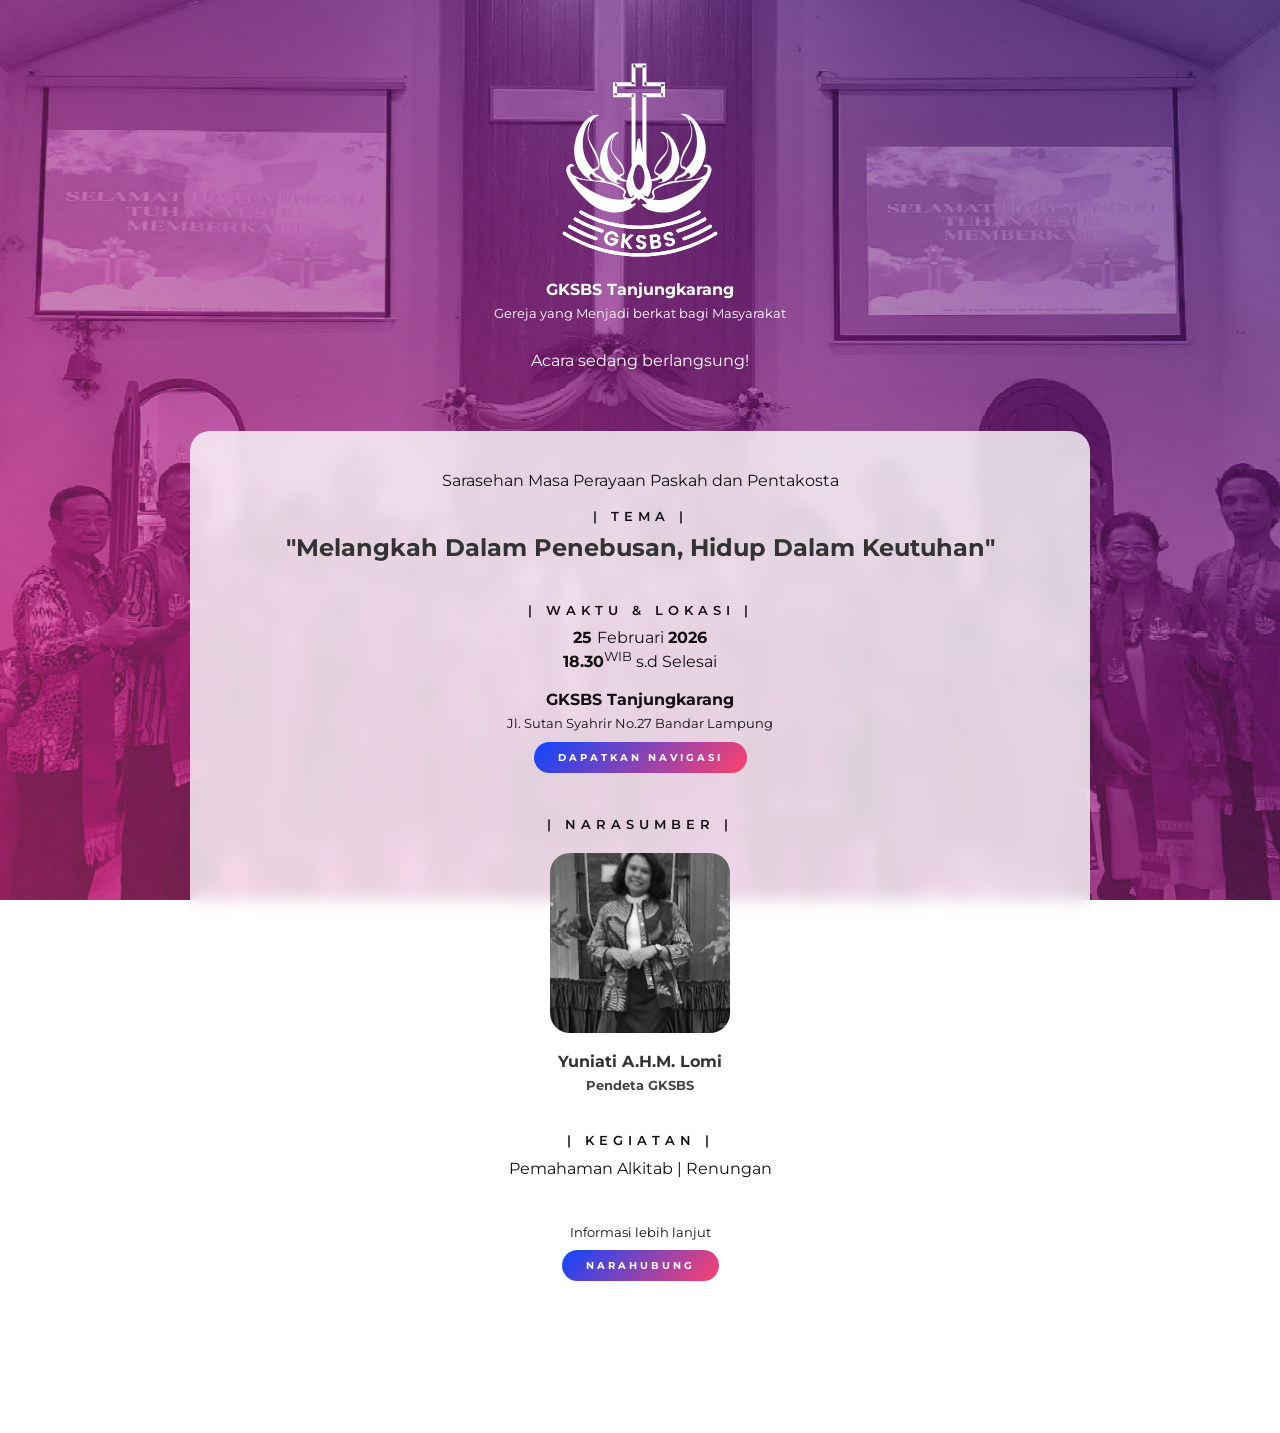
==== main.html @ 6741f8fb "Update main.html" ====
<!DOCTYPE html>
<html lang="id">
<head>
  <meta charset="UTF-8" />
  <meta name="viewport" content="width=device-width, initial-scale=1.0" />
  <title>Undangan Sarasehan GKSBS Tanjungkarang</title>

  <!-- Font & Styles -->
  <link rel="stylesheet" href="style.css" />
  <link href="https://fonts.googleapis.com/css2?family=Montserrat:wght@400;600;700&display=swap" rel="stylesheet" />
</head>
<body class="main-page">

  

  <!-- HEADER -->
  <header>
     <div class="logo-wrapper">
  <img src="assets/gksbs_diapositif.svg" alt="gksbslogo" class="logo" />
</div>
    <p><strong>GKSBS Tanjungkarang</strong></p>
    <p><sub>Gereja yang Menjadi berkat bagi Masyarakat</sub></p>
   

    <div id="countdown">
      <div class="count-box"><span class="number" id="days">0</span><span class="label"> Hari</span></div>
      <div class="count-box"><span class="number" id="hours">0</span><span class="label"> Jam</span></div>
      <div class="count-box"><span class="number" id="minutes">0</span><span class="label"> Menit</span></div>
      <div class="count-box"><span class="number" id="seconds">0</span><span class="label"> Detik</span></div>
    </div>
  </header>

  <!-- MAIN CONTENT -->
  <div class="container">
  <div class="overlay"></div>
    <section class="fade-in-up">
       <p>Sarasehan Masa Perayaan Paskah dan Pentakosta</p>
      <br>
      <h2>| Tema | </h2>
      <h1><strong>"Melangkah Dalam Penebusan, Hidup Dalam Keutuhan"</strong></h1>
    </section>

    <section class="fade-in-up">
      <h2>| Waktu & Lokasi |</h2>
      <p><strong>25 </strong>Februari <strong>2026</strong></p>
      <p><strong>18.30</strong><sup>WIB</sup> s.d Selesai</p>
      <br>
      <p><strong>GKSBS Tanjungkarang</strong></p> 
<p><sub> Jl. Sutan Syahrir No.27 Bandar Lampung </sub></p>
      <a href="https://maps.app.goo.gl/sT3maL2MuPJB4Yn58" class="btn" target="_blank" rel="noopener noreferrer">Dapatkan Navigasi</a>
    </section>

    <section class="fade-in-up">
      <h2>| Narasumber |</h2>
      
      <div class="team-grid">
        <div class="team-member">
          <div class="photo-wrapper"><img src="assets/lomi02.png" alt="narasumber"></div>
          <br>
          <h4>Yuniati A.H.M. Lomi</h4> 
          <p><sub>Pendeta GKSBS</sub></p>
        </div>
 </div>
    </section>

    <section class="fade-in-up">
      <h2>| Kegiatan |</h2>
      <p> Pemahaman Alkitab | Renungan </p>
    </section>

    <section class="fade-in-up">
      <p><sub>Informasi lebih lanjut</sub></p>
      <a href="https://wa.me/8127920837" class="btn">Narahubung</a>
    </section>

  </div>

  <!-- FOOTER -->
  <footer>
GKSBS Tanjungkarang &copy; 2026 All rights reserved
  </footer>

  <!-- AUDIO -->
  <audio autoplay loop hidden>
    <source src="assets/song.mp3" type="audio/mpeg" />
  </audio>

  <!-- SCRIPT -->
  <script src="script.js"></script>
</body>
</html>
---- style.css ----
/* RESET DASAR */
* {
  margin: 0;
  padding: 0;
  box-sizing: border-box;
}

html {
  scroll-behavior: smooth;
}

body {
  font-family: 'Montserrat', sans-serif;
  line-height: 1.2;
  background-color: transparent;
  color: #333;
}

.spacer {
  height: 20px;
}

/* ===================================== */
/* HERO SECTION (untuk index.html) */
.hero {
  position: relative;
  height: 100vh;
  overflow: hidden;
  display: flex;
  align-items: center;
  justify-content: center;
  text-align: center;
  color: white;
}

.hero video {
  position: absolute;
  top: 0; left: 0;
  width: 100%;
  height: 100%;
  object-fit: cover;
  z-index: -2;
}
.hero::before {
  content: "";
  position: absolute;
  top: 0; left: 0;
  width: 100%; height: 100%;
  background: linear-gradient(-45deg, rgba(251,0,91,0.75), rgba(0,71,251,0.80)); 
  z-index: -1;
}
.hero .overlay {
  display: none; /* tidak dibutuhkan karena diganti oleh ::before */
}

.hero .content {
  position: relative;
  z-index: 1;
  padding: 20px;
}

.hero h1 {
  font-size: 5rem;
  margin-bottom: 10px;
}

.hero p {
  font-size: 1.2rem;
  line-height: 1.3;
}
/* ===================================== */
/* LOGO */

.logo-wrapper {
  max-width: 200px;
  width: 80%;
  margin: 0 auto 20px;
}

.logo {
  width: 100%;
  height: auto;
  display: block;
  object-fit: contain;
}
/* ===================================== */
/* Mdia Partner */
.partners-inline {
  margin-top: 30px;
  text-align: center;
}

.partner-label {
  font-size: 0.01rem;     /* dikecilin */
  letter-spacing: 1.5px;
  color: white;
  margin-bottom: 10px;
  font-weight: 300;
  opacity: none;
}

.partner-logos {
  display: grid;
  grid-template-columns: repeat(auto-fit, minmax(30px, 1fr));  /* lebih kecil */
  gap: 10px;
  align-items: center;
  justify-content: center;
  padding: 0 10px;
  max-width: 500px;
  margin: 0 auto;
}

.partner-logos img {
  height: 28px;       /* lebih ramping */
  opacity: 0.7;
  transition: transform 0.3s ease;
}

.partner-logos img:hover {
  transform: scale(1.05);
  opacity: 1;
}


/* ===================================== */
/* HEADER (untuk main.html) */
header {
  color: white;
  padding: 60px 20px;
  text-align: center;
  position: relative;
  background: transparent;
}
.main-page::before {
  content: "";
  position: fixed;
  top: 0; left: 0;
  width: 100%;
  height: 100%;
  background: url('assets/indexbg.png') no-repeat center center/cover;
  z-index: -1;
  opacity: 1;
}


/* Countdown Timer */
#countdown {
  margin-top: 30px;
  display: flex;
  justify-content: center;
  flex-wrap: wrap;
  gap: 5px;
}

.count-box {
  background: rgba(255, 255, 255, 0.12);
  border-radius: 10px;
  padding: 3px 8px;
  text-align: center;
  min-width: 60px;
  backdrop-filter: blur(5px);
  border: 1px solid rgba(255, 255, 255, 0.2);
}

.count-box .number {
  font-size: 1.4em;
  font-weight: bold;
  color: #57F1FF;
}

.count-box .label {
  font-size: 0.75em;
  color: white;
}
/* Main Header Animation */
header > * {
  opacity: 0;
  transform: translateY(20px);
  animation: fadeUp 0.8s ease forwards;
}

header > *:nth-child(1) { animation-delay: 0.2s; }
header > *:nth-child(2) { animation-delay: 0.4s; }
header > *:nth-child(3) { animation-delay: 0.6s; }
header > *:nth-child(4) { animation-delay: 0.8s; }

@keyframes fadeUp {
  to {
    opacity: 1;
    transform: translateY(0);
  }
}

/* ===================================== */
/* CONTAINER & SECTION */
.container {
  max-width: 900px;
  margin: auto;
  background: rgba(255, 255, 255, 0.80);
  backdrop-filter: blur(8px);
  border-radius: 20px;
  padding: 40px 30px;
  text-align: center;
}

section {
  margin-bottom: 40px;
}

section:last-child {
  margin-bottom: 0;
}

section h2 {
  margin-bottom: 10px;
  text-transform: uppercase;
  letter-spacing: 5px;
  color: #131111;
  font-size: 0.8rem;
  font-weight: 600;
}

section p {
  color: #131111;
  font-size: 1rem;
}

/* ===================================== */
/* TOMBOL CTA */
.btn {
  display: inline-block;
  margin-top: 10px;
  padding: 10px 24px;
  background: linear-gradient(135deg, #0e45ff, #FF416C);
  color: #fff;
  text-decoration: none;
  border-radius: 50px;
  font-weight: 700;
  font-size: 0.6rem;
  letter-spacing: 3px;
  text-transform: uppercase;
  transition: all 0.4s ease;
  position: relative;
  overflow: hidden;
  z-index: 1;
}

.btn::before {
  content: "";
  position: absolute;
  top: 0;
  left: -100%;
  width: 100%;
  height: 100%;
  background: rgba(255, 255, 255, 0.15);
  transition: all 0.4s ease;
  transform: skewX(-20deg);
  z-index: 0;
}

.btn:hover::before {
  left: 100%;
}

.btn:hover {
  transform: scale(1.04);
  box-shadow: 0 10px 20px rgba(230, 0, 42, 0.4);
}

/* ===================================== */
/* TIM PEMBICARA / SPEAKER */
.team-grid {
  display: grid;
  grid-template-columns: repeat(auto-fit, minmax(160px, 1fr));
  gap: 30px;
  margin-top: 20px;
  justify-items: center;
}

.team-member {
  max-width: 180px;
  text-align: center;
}

.photo-wrapper {
  background-color:  rgba(255, 255, 255, 0.25);
  width: 100%;
  aspect-ratio: 1 / 1;
  border-radius: 20px;
  overflow: hidden;
  display: flex;
  align-items: flex-end; /* Foto nempel ke bawah */
  justify-content: center;
}

.photo-wrapper img {
  width: 100%;
  height: auto;
  object-fit: contain;
  filter: grayscale(100%);
  transition: filter 0.3s ease-in-out, box-shadow 0.3s ease-in-out;
}

.photo-wrapper img:hover {
  filter: none;
  box-shadow: 0 0 12px rgba(230, 0, 42, 0.3);
}

/* Nama & Jabatan */
.team-member p {
  margin-top: 10px;
  margin-bottom: 4px;
  font-size: 1,5rem;
  font-weight: 700;
}

.team-member p {
  font-size: 0,75rem;
  color: #444;
  margin: 0;
}


/* ===================================== */
/* FOOTER */
footer {
  background: transparent;
  color: white;
  text-align: center;
  padding: 30px 20px;
  margin-top: 30px;
  font-size: 0.9rem;
}

/* ===================================== */
/* RESPONSIVE BREAKPOINTS */
@media (max-width: 1024px) {
  .hero h1 {
    font-size: 4rem;
    line-height: 1;
  }
  .team-grid {
    grid-template-columns: repeat(auto-fit, minmax(160px, 1fr));
  }
}

@media (max-width: 768px) {
  .hero h1 {
    font-size: 5rem;
    line-height: 1;

  }
  .team-grid {
     grid-template-columns: repeat(auto-fit, minmax(160px, 1fr));
  }
}

@media (max-width: 480px) {
  .hero h1 {
    font-size: 5rem;
    line-height: 1;
  }
  .team-grid {
     grid-template-columns: repeat(auto-fit, minmax(160px, 1fr));
  }
  .container {
    padding: 25px 20px;
  }

  .btn {
    padding: 10px 24px;
    font-size: 0.95rem;
  }
  
  /* --- TRANSISI DINAMIS --- */
.fade-in-up {
  opacity: 0;
  transition-delay: 0.2s;
  transform: translateY(30px);
  transition: opacity 0.8s ease-out, transform 0.8s ease-out;
}

.fade-in-up.visible {
  opacity: 1;
  transform: translateY(0);
}
}
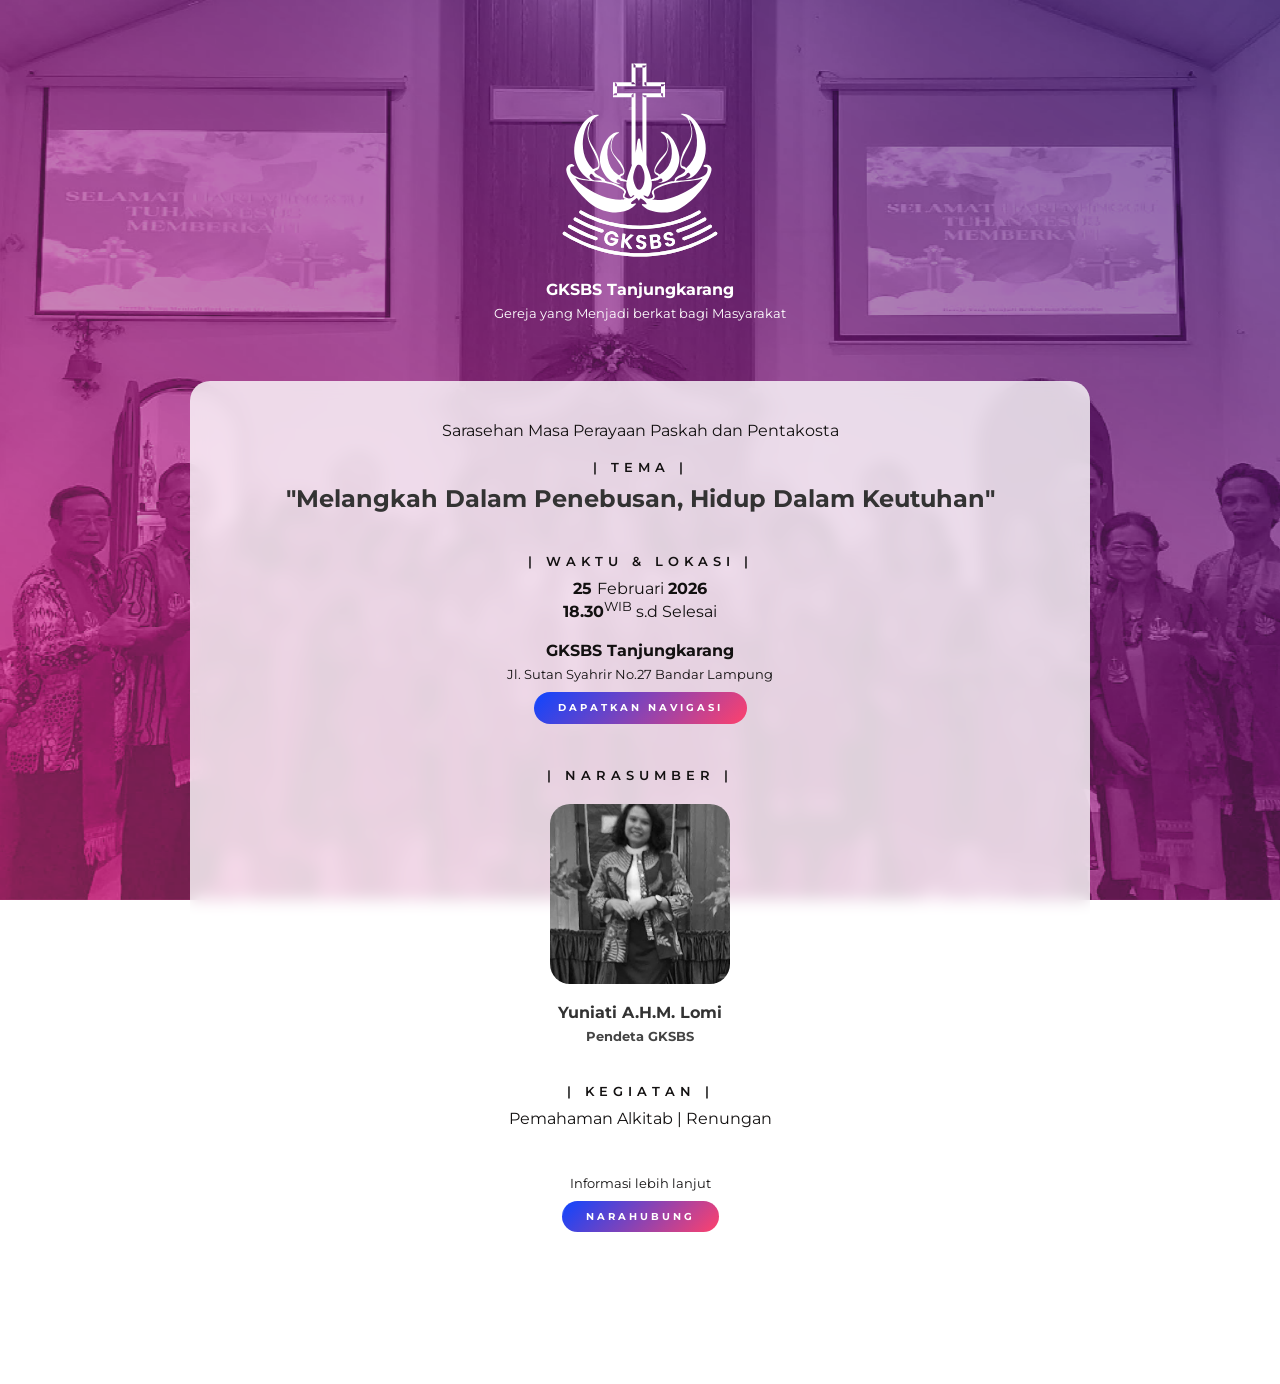
==== commit 959cdb81: "Update main.html" ====
--- a/main.html
+++ b/main.html
@@ -21,13 +21,6 @@
     <p><strong>GKSBS Tanjungkarang</strong></p>
     <p><sub>Gereja yang Menjadi berkat bagi Masyarakat</sub></p>
    
-
-    <div id="countdown">
-      <div class="count-box"><span class="number" id="days">0</span><span class="label"> Hari</span></div>
-      <div class="count-box"><span class="number" id="hours">0</span><span class="label"> Jam</span></div>
-      <div class="count-box"><span class="number" id="minutes">0</span><span class="label"> Menit</span></div>
-      <div class="count-box"><span class="number" id="seconds">0</span><span class="label"> Detik</span></div>
-    </div>
   </header>
 
   <!-- MAIN CONTENT -->
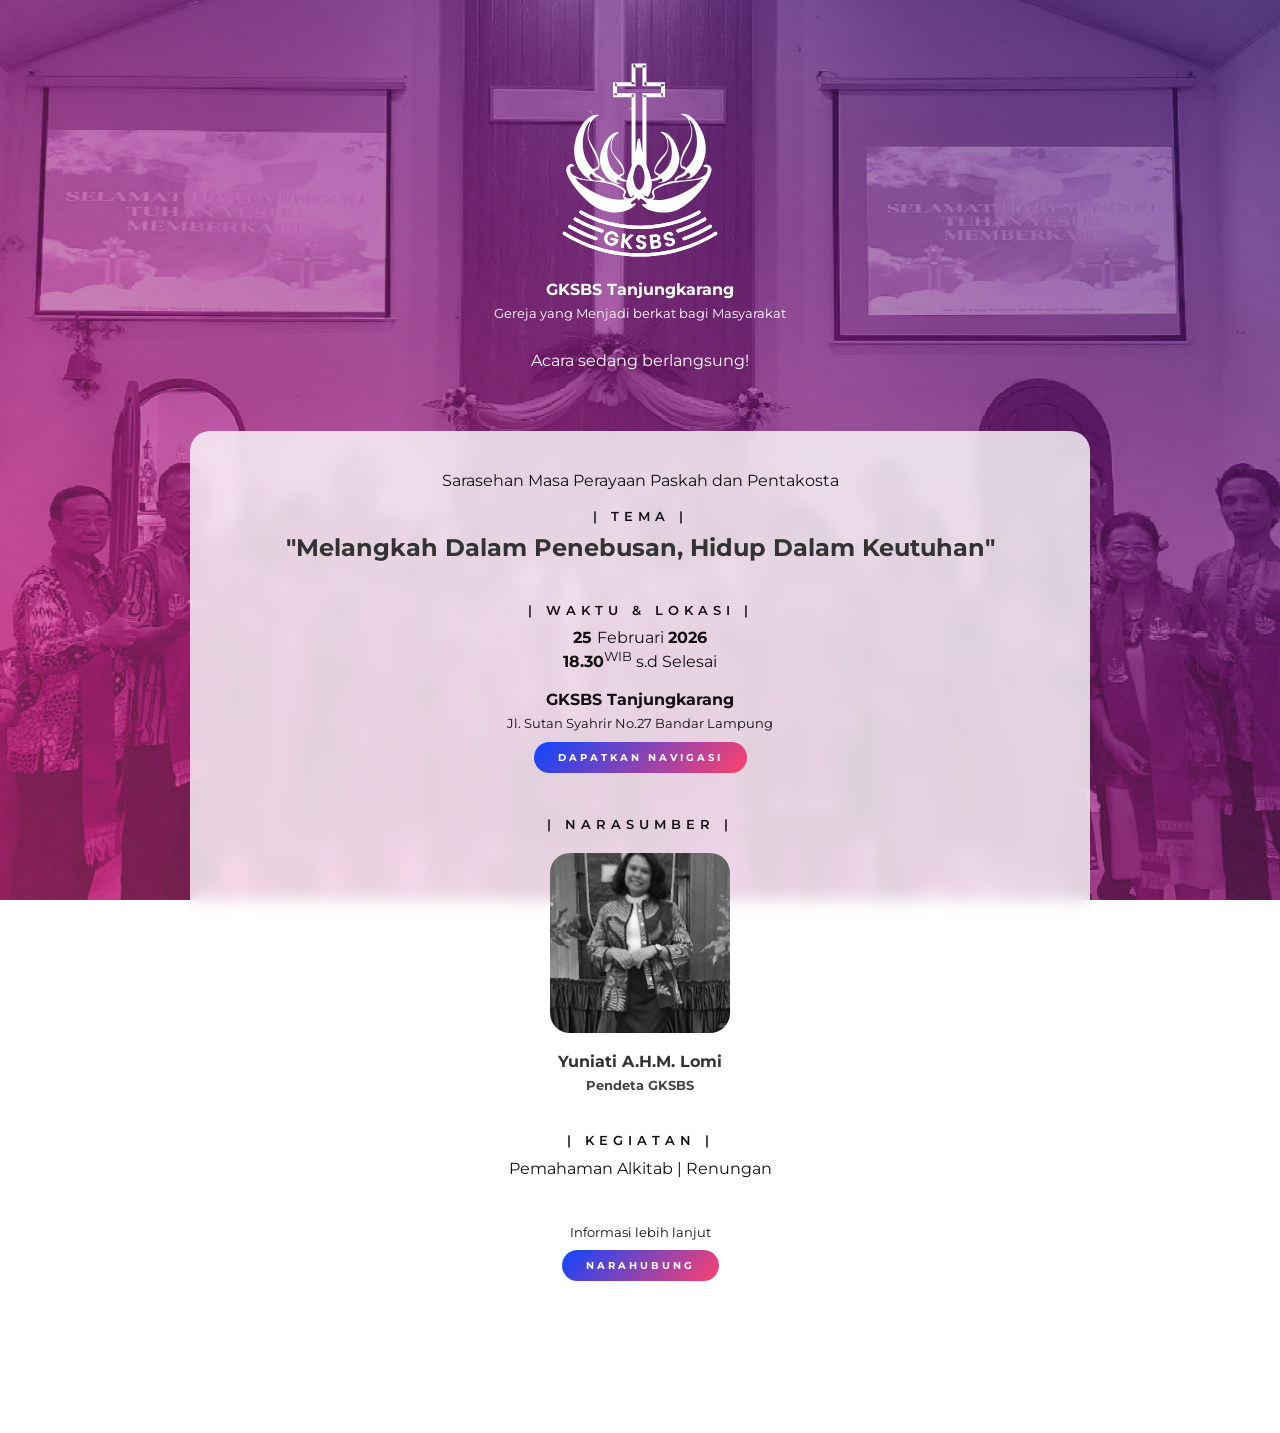
==== commit 333c1a0f: "Update main.html" ====
--- a/main.html
+++ b/main.html
@@ -20,7 +20,12 @@
 </div>
     <p><strong>GKSBS Tanjungkarang</strong></p>
     <p><sub>Gereja yang Menjadi berkat bagi Masyarakat</sub></p>
-   
+       <div id="countdown">
+      <div class="count-box"><span class="number" id="days">0</span><span class="label"> Hari</span></div>
+      <div class="count-box"><span class="number" id="hours">0</span><span class="label"> Jam</span></div>
+      <div class="count-box"><span class="number" id="minutes">0</span><span class="label"> Menit</span></div>
+      <div class="count-box"><span class="number" id="seconds">0</span><span class="label"> Detik</span></div>
+    </div>  
   </header>
 
   <!-- MAIN CONTENT -->
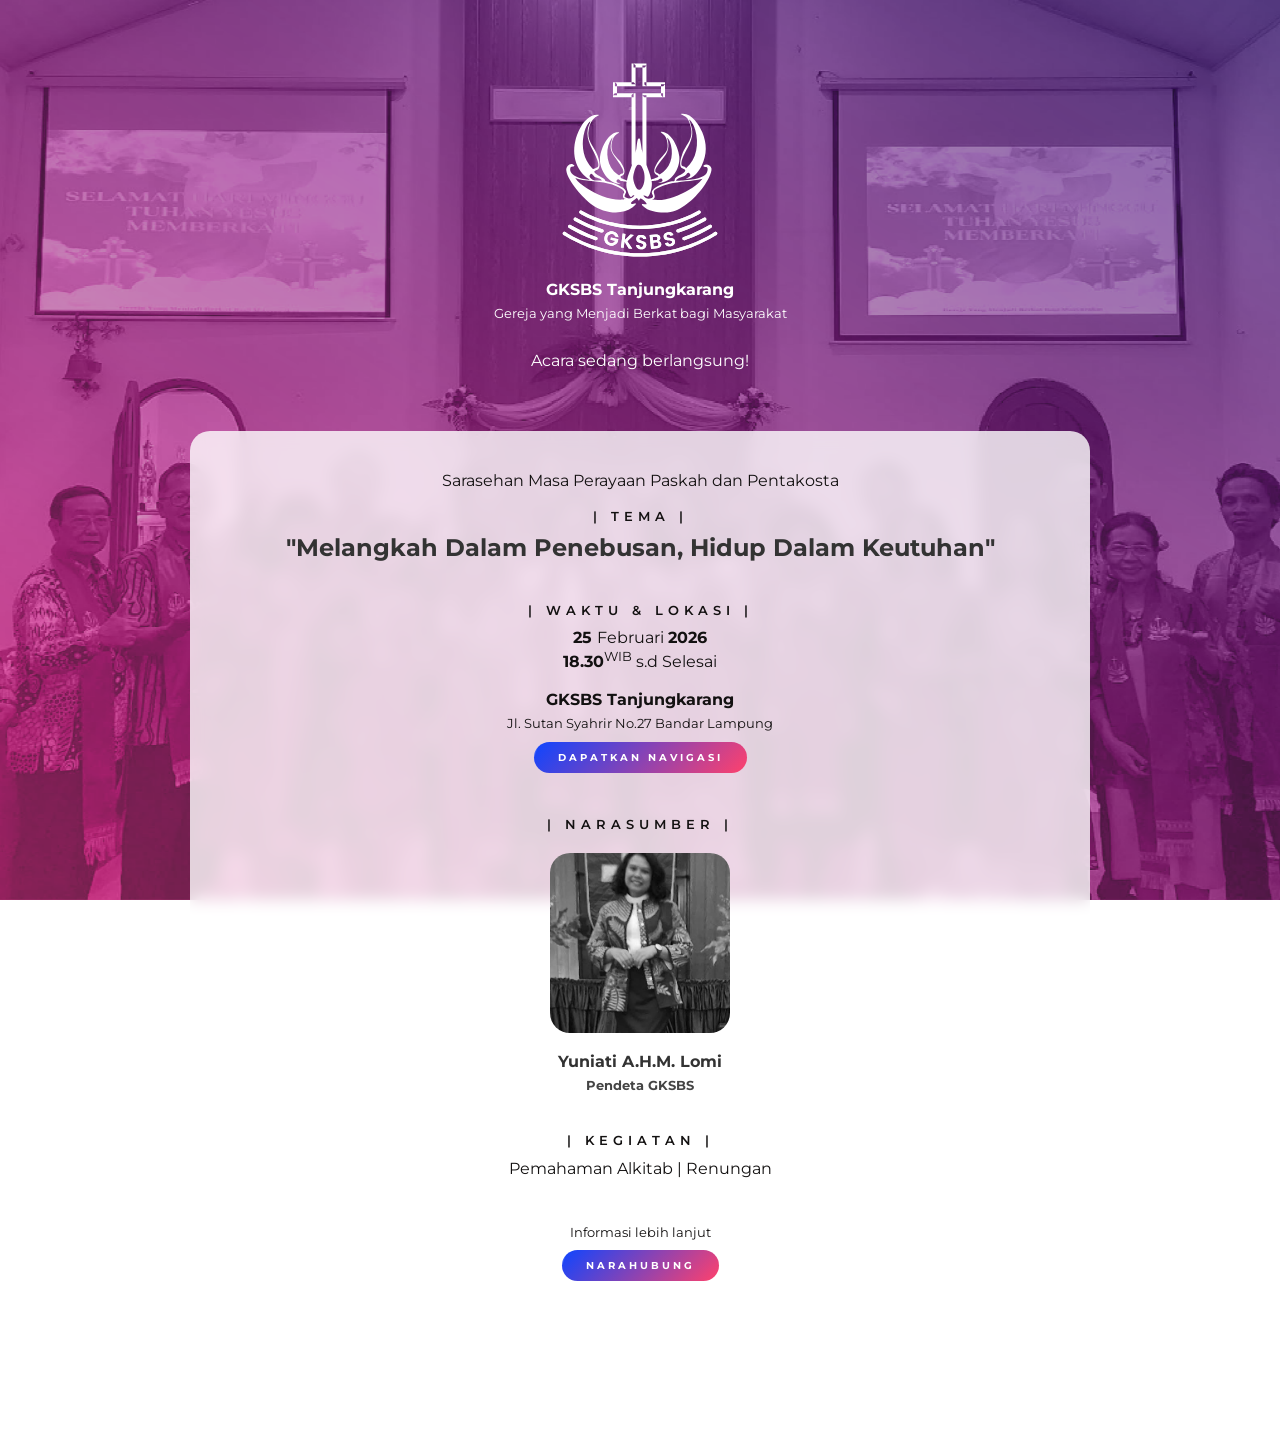
==== commit 62d28a1b: "Update main.html" ====
--- a/main.html
+++ b/main.html
@@ -19,7 +19,7 @@
   <img src="assets/gksbs_diapositif.svg" alt="gksbslogo" class="logo" />
 </div>
     <p><strong>GKSBS Tanjungkarang</strong></p>
-    <p><sub>Gereja yang Menjadi berkat bagi Masyarakat</sub></p>
+    <p><sub>Gereja yang Menjadi Berkat bagi Masyarakat</sub></p>
        <div id="countdown">
       <div class="count-box"><span class="number" id="days">0</span><span class="label"> Hari</span></div>
       <div class="count-box"><span class="number" id="hours">0</span><span class="label"> Jam</span></div>
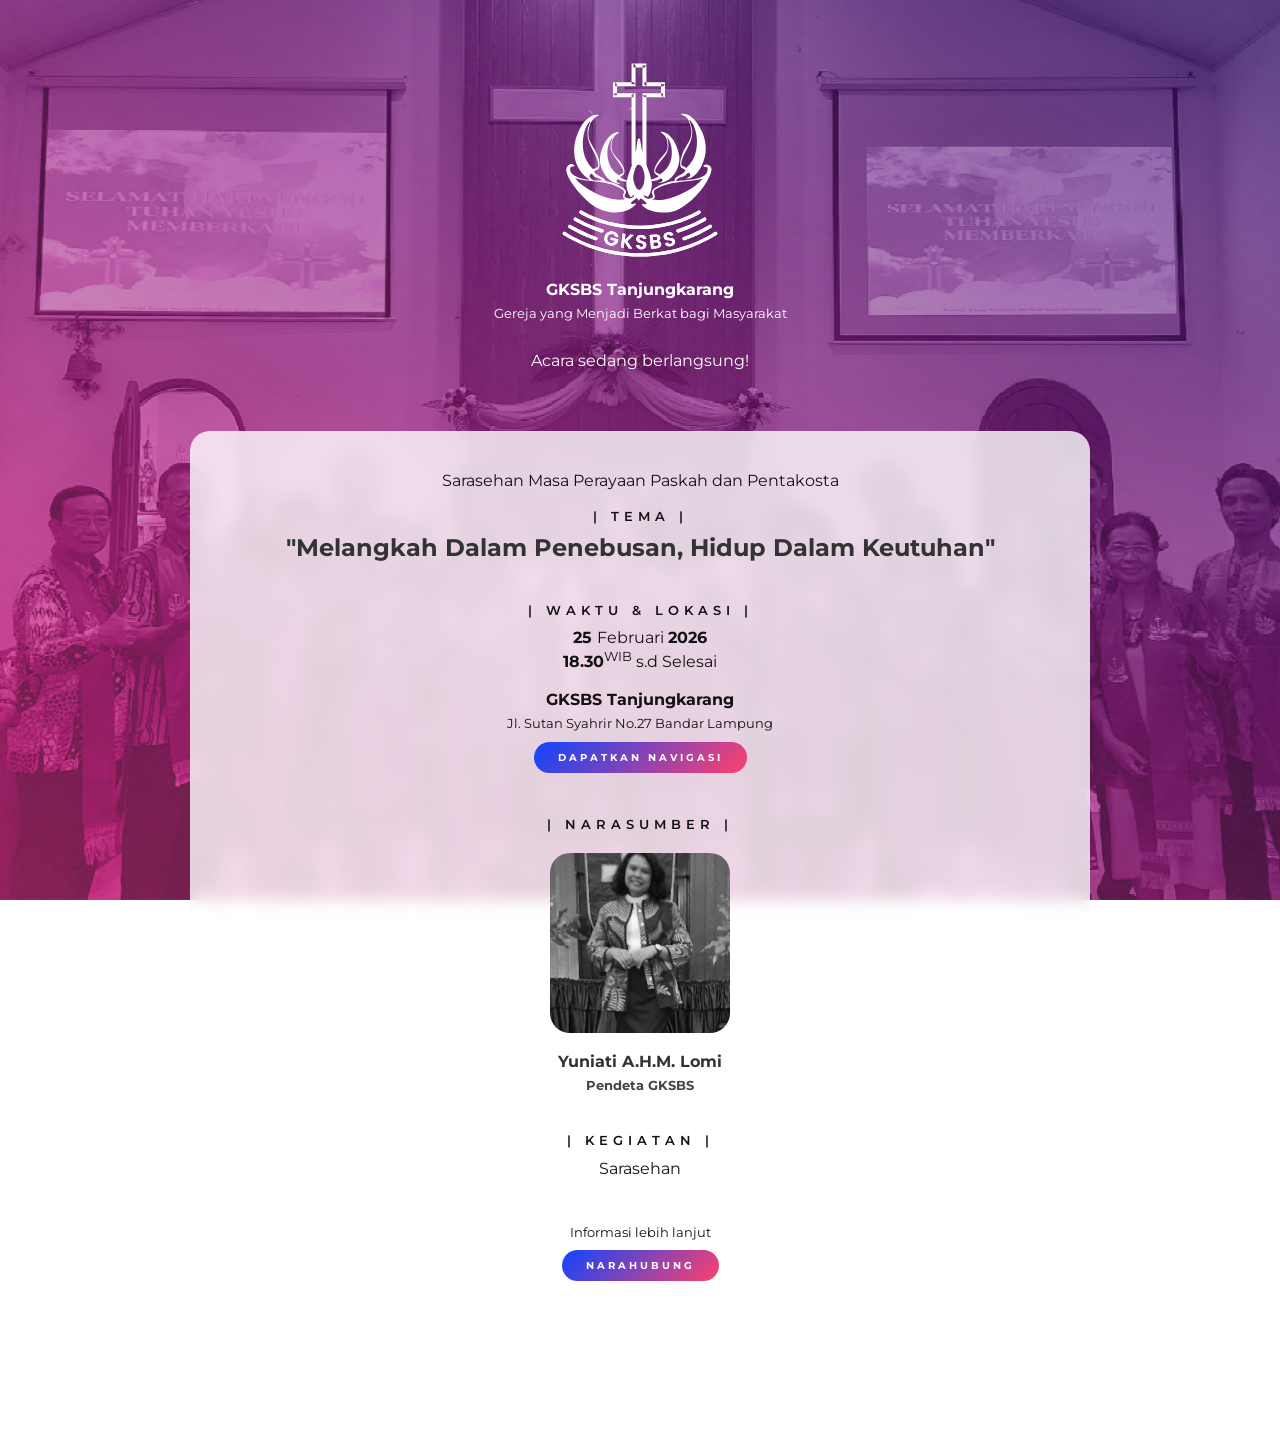
==== commit 82dc7958: "Update main.html" ====
--- a/main.html
+++ b/main.html
@@ -63,7 +63,7 @@
 
     <section class="fade-in-up">
       <h2>| Kegiatan |</h2>
-      <p> Pemahaman Alkitab | Renungan </p>
+      <p> Sarasehan </p>
     </section>
 
     <section class="fade-in-up">
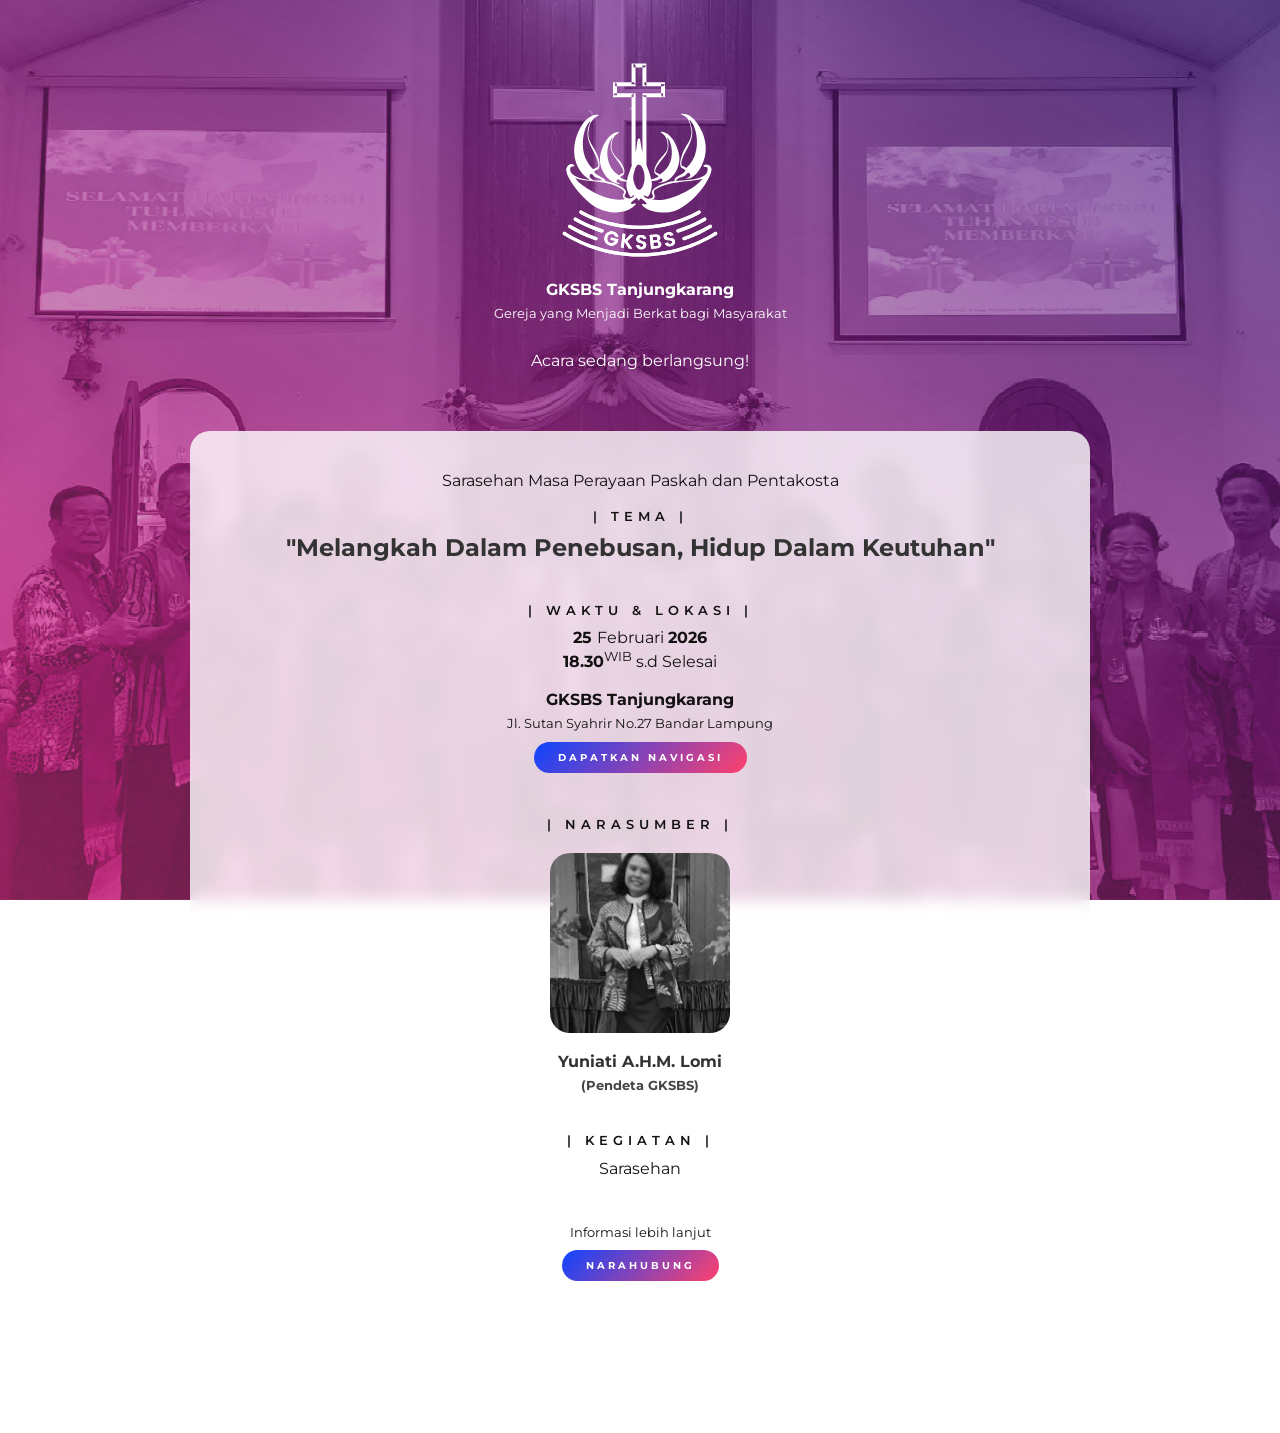
==== commit 6a81dd4e: "Update main.html" ====
--- a/main.html
+++ b/main.html
@@ -56,7 +56,7 @@
           <div class="photo-wrapper"><img src="assets/lomi02.png" alt="narasumber"></div>
           <br>
           <h4>Yuniati A.H.M. Lomi</h4> 
-          <p><sub>Pendeta GKSBS</sub></p>
+          <p><sub>(Pendeta GKSBS)</sub></p>
         </div>
  </div>
     </section>
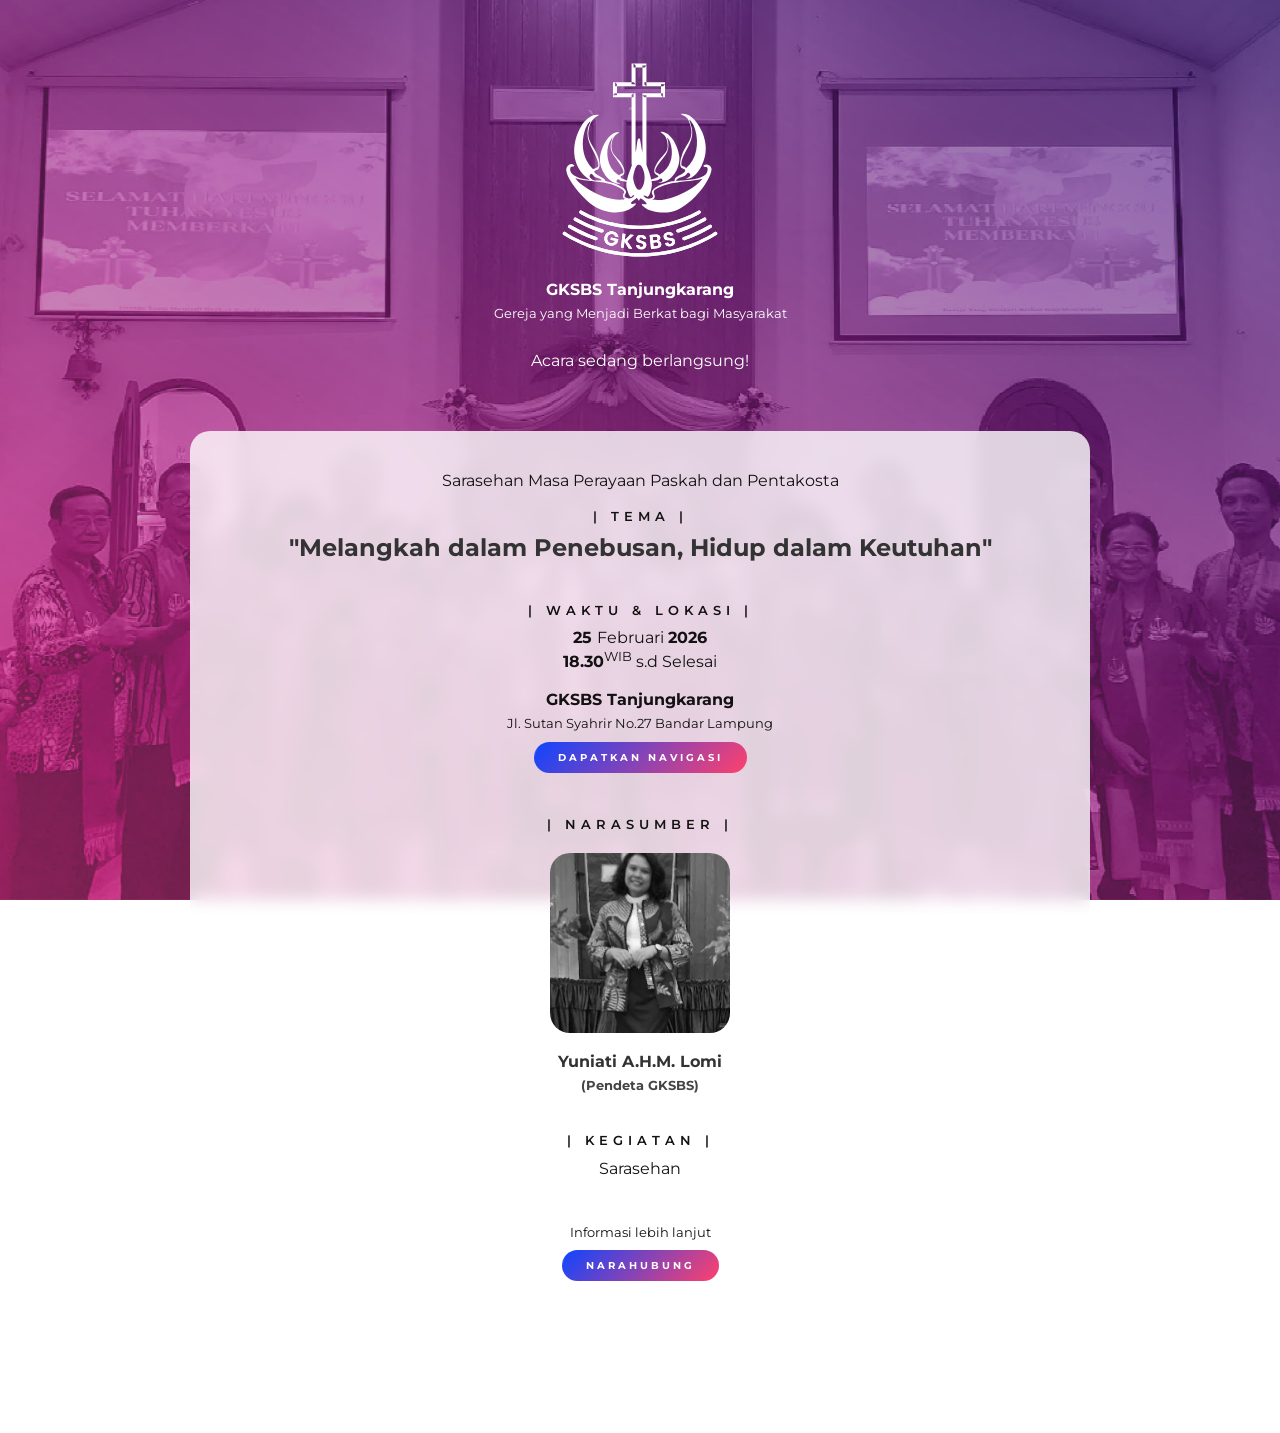
==== commit 2eccd677: "Update main.html" ====
--- a/main.html
+++ b/main.html
@@ -35,7 +35,7 @@
        <p>Sarasehan Masa Perayaan Paskah dan Pentakosta</p>
       <br>
       <h2>| Tema | </h2>
-      <h1><strong>"Melangkah Dalam Penebusan, Hidup Dalam Keutuhan"</strong></h1>
+      <h1><strong>"Melangkah dalam Penebusan, Hidup dalam Keutuhan"</strong></h1>
     </section>
 
     <section class="fade-in-up">
@@ -80,7 +80,7 @@
 
   <!-- AUDIO -->
   <audio autoplay loop hidden>
-    <source src="assets/song.mp3" type="audio/mpeg" />
+    <source src="assets/bgmusic.mp3" type="audio/mpeg" />
   </audio>
 
   <!-- SCRIPT -->
